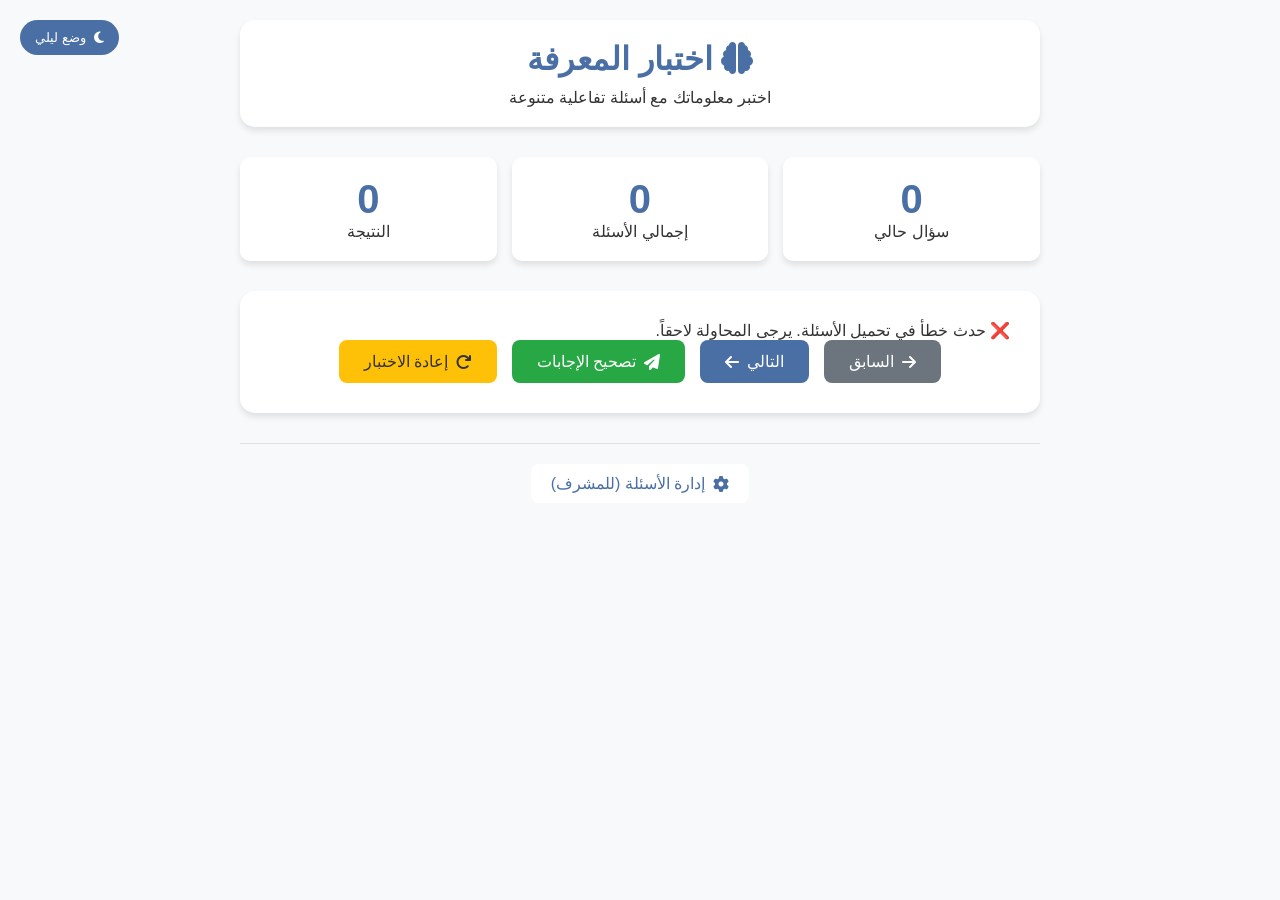
==== index.html @ ea44af19 "Add files via upload" ====
<!DOCTYPE html>
<html lang="ar" dir="rtl">
<head>
    <meta charset="UTF-8">
    <meta name="viewport" content="width=device-width, initial-scale=1.0">
    <title>أسئلة تفاعلية</title>
    <link rel="stylesheet" href="style.css">
    <link rel="stylesheet" href="https://cdnjs.cloudflare.com/ajax/libs/font-awesome/6.4.0/css/all.min.css">
</head>
<body>
    <div class="container">
        <!-- زر الوضع الليلي -->
        <div class="theme-toggle">
            <button id="themeToggle">
                <i class="fas fa-moon"></i> وضع ليلي
            </button>
        </div>

        <!-- رأس الموقع -->
        <header>
            <h1><i class="fas fa-brain"></i> اختبار المعرفة</h1>
            <p>اختبر معلوماتك مع أسئلة تفاعلية متنوعة</p>
        </header>

        <!-- إحصائيات -->
        <div class="stats">
            <div class="stat-card">
                <span id="currentQuestion">0</span>
                <p>سؤال حالي</p>
            </div>
            <div class="stat-card">
                <span id="totalQuestions">0</span>
                <p>إجمالي الأسئلة</p>
            </div>
            <div class="stat-card">
                <span id="score">0</span>
                <p>النتيجة</p>
            </div>
        </div>

        <!-- حاوية الأسئلة -->
        <div class="quiz-container">
            <div id="questionContainer">
                <!-- سيتم تحميل الأسئلة هنا -->
            </div>
            
            <!-- أزرار التحكم -->
            <div class="controls">
                <button id="prevBtn" class="btn-secondary">
                    <i class="fas fa-arrow-right"></i> السابق
                </button>
                <button id="nextBtn" class="btn-primary">
                    التالي <i class="fas fa-arrow-left"></i>
                </button>
                <button id="submitBtn" class="btn-success">
                    <i class="fas fa-paper-plane"></i> تصحيح الإجابات
                </button>
                <button id="restartBtn" class="btn-warning">
                    <i class="fas fa-redo"></i> إعادة الاختبار
                </button>
            </div>
        </div>

        <!-- النتائج -->
        <div id="results" class="results-container" style="display: none;">
            <h2><i class="fas fa-chart-line"></i> النتائج</h2>
            <div class="result-card">
                <h3 id="finalScore">0</h3>
                <p>من إجمالي <span id="totalScore">0</span> سؤال</p>
                <p id="resultMessage"></p>
            </div>
            <button id="showAnswers" class="btn-info">
                <i class="fas fa-eye"></i> عرض الإجابات الصحيحة
            </button>
        </div>

        <!-- روابط -->
        <footer>
            <a href="admin.html" class="admin-link">
                <i class="fas fa-cog"></i> إدارة الأسئلة (للمشرف)
            </a>
        </footer>
    </div>

    <script src="script.js"></script>
</body>
</html>
---- style.css ----
:root {
    /* الألوان النهارية */
    --bg-color: #f8f9fa;
    --text-color: #333;
    --card-bg: #ffffff;
    --primary-color: #4a6fa5;
    --secondary-color: #6c757d;
    --success-color: #28a745;
    --border-color: #dee2e6;
    --shadow: 0 4px 6px rgba(0, 0, 0, 0.1);
}

[data-theme="dark"] {
    /* الألوان الليلية */
    --bg-color: #1a1a2e;
    --text-color: #e6e6e6;
    --card-bg: #16213e;
    --primary-color: #0f4c75;
    --secondary-color: #3282b8;
    --success-color: #1eb2a6;
    --border-color: #2d4059;
    --shadow: 0 4px 6px rgba(0, 0, 0, 0.3);
}

* {
    margin: 0;
    padding: 0;
    box-sizing: border-box;
    font-family: 'Segoe UI', Tahoma, Geneva, Verdana, sans-serif;
}

body {
    background-color: var(--bg-color);
    color: var(--text-color);
    min-height: 100vh;
    padding: 20px;
    transition: all 0.3s ease;
}

.container {
    max-width: 800px;
    margin: 0 auto;
}

/* زر الوضع الليلي */
.theme-toggle {
    position: fixed;
    top: 20px;
    left: 20px;
}

#themeToggle {
    background: var(--primary-color);
    color: white;
    border: none;
    padding: 10px 15px;
    border-radius: 25px;
    cursor: pointer;
    display: flex;
    align-items: center;
    gap: 8px;
    transition: transform 0.3s;
}

#themeToggle:hover {
    transform: scale(1.05);
}

/* رأس الموقع */
header {
    text-align: center;
    margin-bottom: 30px;
    padding: 20px;
    background: var(--card-bg);
    border-radius: 15px;
    box-shadow: var(--shadow);
}

header h1 {
    color: var(--primary-color);
    margin-bottom: 10px;
}

/* الإحصائيات */
.stats {
    display: flex;
    justify-content: space-around;
    margin-bottom: 30px;
    gap: 15px;
}

.stat-card {
    flex: 1;
    background: var(--card-bg);
    padding: 20px;
    border-radius: 10px;
    text-align: center;
    box-shadow: var(--shadow);
}

.stat-card span {
    font-size: 2.5em;
    font-weight: bold;
    color: var(--primary-color);
    display: block;
}

/* حاوية الأسئلة */
.quiz-container {
    background: var(--card-bg);
    padding: 30px;
    border-radius: 15px;
    box-shadow: var(--shadow);
    margin-bottom: 30px;
}

.question-card {
    margin-bottom: 30px;
}

.question-card h3 {
    margin-bottom: 20px;
    color: var(--primary-color);
    font-size: 1.3em;
}

.options-container {
    display: flex;
    flex-direction: column;
    gap: 15px;
}

.option {
    background: var(--bg-color);
    padding: 15px;
    border-radius: 10px;
    cursor: pointer;
    transition: all 0.3s;
    border: 2px solid var(--border-color);
}

.option:hover {
    transform: translateX(-5px);
    border-color: var(--primary-color);
}

.option.selected {
    background: var(--primary-color);
    color: white;
    border-color: var(--primary-color);
}

.option.correct {
    background: var(--success-color);
    color: white;
}

.option.incorrect {
    background: #dc3545;
    color: white;
}

/* أزرار التحكم */
.controls {
    display: flex;
    gap: 15px;
    justify-content: center;
    flex-wrap: wrap;
}

.btn-primary, .btn-secondary, .btn-success, .btn-warning, .btn-info {
    padding: 12px 25px;
    border: none;
    border-radius: 8px;
    cursor: pointer;
    font-size: 16px;
    display: flex;
    align-items: center;
    gap: 8px;
    transition: all 0.3s;
}

.btn-primary {
    background: var(--primary-color);
    color: white;
}

.btn-secondary {
    background: var(--secondary-color);
    color: white;
}

.btn-success {
    background: var(--success-color);
    color: white;
}

.btn-warning {
    background: #ffc107;
    color: #333;
}

.btn-info {
    background: #17a2b8;
    color: white;
}

button:disabled {
    opacity: 0.5;
    cursor: not-allowed;
}

button:hover:not(:disabled) {
    transform: translateY(-2px);
    box-shadow: 0 4px 8px rgba(0,0,0,0.2);
}

/* النتائج */
.results-container {
    background: var(--card-bg);
    padding: 30px;
    border-radius: 15px;
    box-shadow: var(--shadow);
    text-align: center;
}

.result-card {
    background: var(--bg-color);
    padding: 30px;
    border-radius: 10px;
    margin: 20px 0;
}

.result-card h3 {
    font-size: 3em;
    color: var(--primary-color);
    margin-bottom: 10px;
}

/* الفوتر */
footer {
    text-align: center;
    margin-top: 30px;
    padding-top: 20px;
    border-top: 1px solid var(--border-color);
}

.admin-link {
    color: var(--primary-color);
    text-decoration: none;
    display: inline-flex;
    align-items: center;
    gap: 8px;
    padding: 10px 20px;
    background: var(--card-bg);
    border-radius: 8px;
    transition: all 0.3s;
}

.admin-link:hover {
    transform: translateY(-2px);
    box-shadow: var(--shadow);
}

/* التجاوب مع الشاشات الصغيرة */
@media (max-width: 768px) {
    .stats {
        flex-direction: column;
    }
    
    .controls {
        flex-direction: column;
    }
    
    .controls button {
        width: 100%;
        justify-content: center;
    }
}
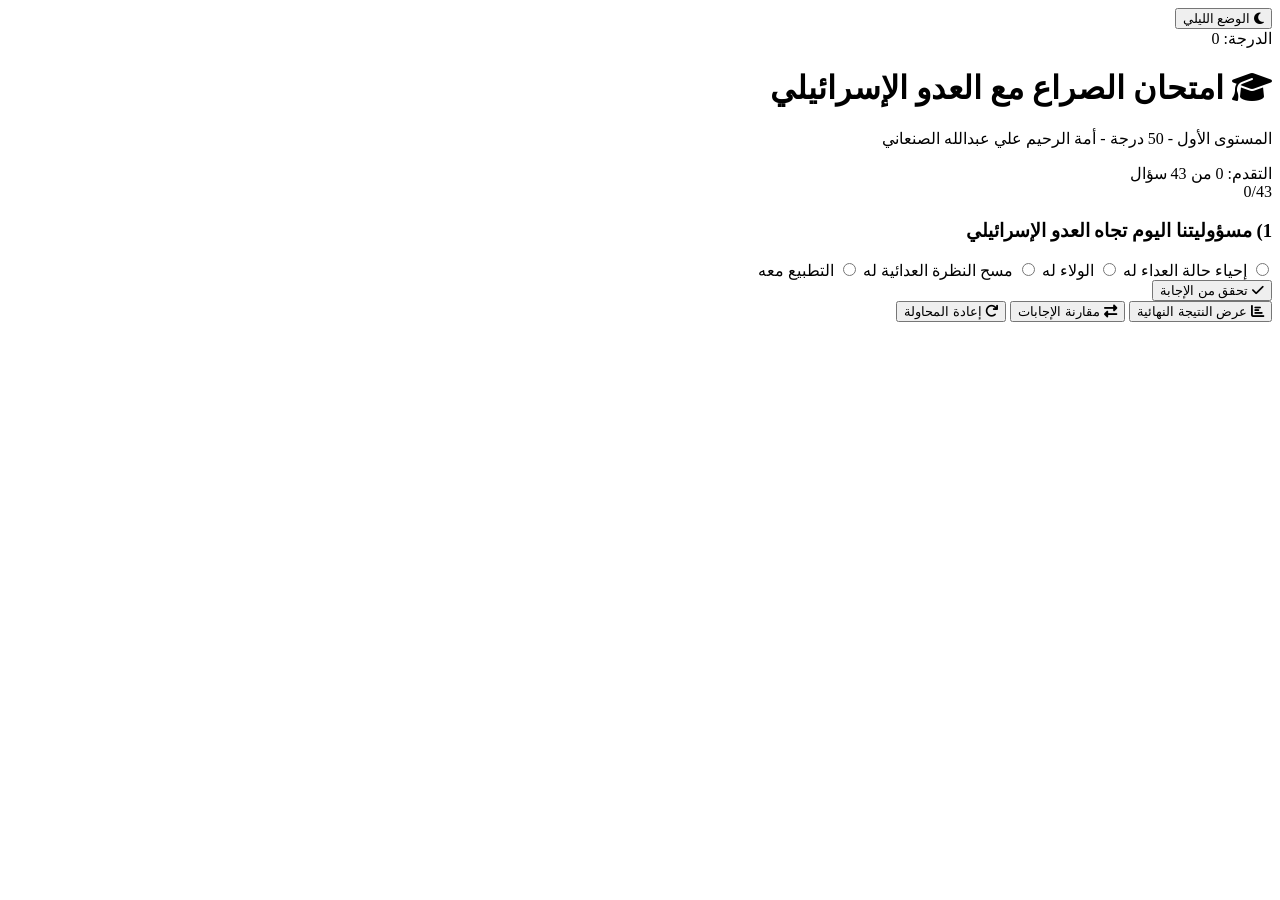
==== commit 31b75552: "Update index.html" ====
--- a/index.html
+++ b/index.html
@@ -3,85 +3,97 @@
 <head>
     <meta charset="UTF-8">
     <meta name="viewport" content="width=device-width, initial-scale=1.0">
-    <title>أسئلة تفاعلية</title>
-    <link rel="stylesheet" href="style.css">
+    <title>اختبار الصراع مع العدو الإسرائيلي</title>
+    <!-- Font Awesome للأيقونات -->
     <link rel="stylesheet" href="https://cdnjs.cloudflare.com/ajax/libs/font-awesome/6.4.0/css/all.min.css">
+    <!-- خط عربي -->
+    <link href="https://fonts.googleapis.com/css2?family=Tajawal:wght@400;500;700&display=swap" rel="stylesheet">
+    <link rel="stylesheet" href="styles.css">
 </head>
 <body>
+    <!-- شريط التحكم العلوي -->
+    <div class="header-controls">
+        <button id="darkModeToggle" class="btn">
+            <i class="fas fa-moon"></i> الوضع الليلي
+        </button>
+        
+        <div class="score-display">
+            <span>الدرجة: </span>
+            <span id="currentScore">0</span>
+        </div>
+    </div>
+
+    <!-- الحاوية الرئيسية -->
     <div class="container">
-        <!-- زر الوضع الليلي -->
-        <div class="theme-toggle">
-            <button id="themeToggle">
-                <i class="fas fa-moon"></i> وضع ليلي
-            </button>
+        <!-- العنوان الرئيسي -->
+        <div class="quiz-header">
+            <h1><i class="fas fa-graduation-cap"></i> امتحان الصراع مع العدو الإسرائيلي</h1>
+            <p class="subtitle">المستوى الأول - 50 درجة - أمة الرحيم علي عبدالله الصنعاني</p>
         </div>
 
-        <!-- رأس الموقع -->
-        <header>
-            <h1><i class="fas fa-brain"></i> اختبار المعرفة</h1>
-            <p>اختبر معلوماتك مع أسئلة تفاعلية متنوعة</p>
-        </header>
-
-        <!-- إحصائيات -->
-        <div class="stats">
-            <div class="stat-card">
-                <span id="currentQuestion">0</span>
-                <p>سؤال حالي</p>
+        <!-- شريط التقدم -->
+        <div class="progress-container">
+            <div class="progress-info">
+                <span>التقدم: <span id="answeredCount">0</span> من <span id="totalQuestions">43</span> سؤال</span>
             </div>
-            <div class="stat-card">
-                <span id="totalQuestions">0</span>
-                <p>إجمالي الأسئلة</p>
-            </div>
-            <div class="stat-card">
-                <span id="score">0</span>
-                <p>النتيجة</p>
+            <div class="progress">
+                <div class="progress-bar" style="width: 0%">0/43</div>
             </div>
         </div>
 
         <!-- حاوية الأسئلة -->
-        <div class="quiz-container">
-            <div id="questionContainer">
-                <!-- سيتم تحميل الأسئلة هنا -->
+        <div id="quizContainer">
+            <!-- سيتم إضافة الأسئلة هنا -->
+            <!-- مثال لسؤال واحد -->
+            <div class="question-card" data-question-id="1">
+                <h3>1) مسؤوليتنا اليوم تجاه العدو الإسرائيلي</h3>
+                <div class="options">
+                    <label class="option">
+                        <input type="radio" name="q1" value="1">
+                        <span class="option-text">إحياء حالة العداء له</span>
+                    </label>
+                    <label class="option">
+                        <input type="radio" name="q1" value="2">
+                        <span class="option-text">الولاء له</span>
+                    </label>
+                    <label class="option">
+                        <input type="radio" name="q1" value="3">
+                        <span class="option-text">مسح النظرة العدائية له</span>
+                    </label>
+                    <label class="option">
+                        <input type="radio" name="q1" value="4">
+                        <span class="option-text">التطبيع معه</span>
+                    </label>
+                </div>
+                <button class="btn check-btn" onclick="checkSingleAnswer(this)">
+                    <i class="fas fa-check"></i> تحقق من الإجابة
+                </button>
+                <div class="result hidden"></div>
             </div>
             
-            <!-- أزرار التحكم -->
-            <div class="controls">
-                <button id="prevBtn" class="btn-secondary">
-                    <i class="fas fa-arrow-right"></i> السابق
-                </button>
-                <button id="nextBtn" class="btn-primary">
-                    التالي <i class="fas fa-arrow-left"></i>
-                </button>
-                <button id="submitBtn" class="btn-success">
-                    <i class="fas fa-paper-plane"></i> تصحيح الإجابات
-                </button>
-                <button id="restartBtn" class="btn-warning">
-                    <i class="fas fa-redo"></i> إعادة الاختبار
-                </button>
-            </div>
+            <!-- باقي الأسئلة بنفس النمط -->
         </div>
 
-        <!-- النتائج -->
-        <div id="results" class="results-container" style="display: none;">
-            <h2><i class="fas fa-chart-line"></i> النتائج</h2>
-            <div class="result-card">
-                <h3 id="finalScore">0</h3>
-                <p>من إجمالي <span id="totalScore">0</span> سؤال</p>
-                <p id="resultMessage"></p>
-            </div>
-            <button id="showAnswers" class="btn-info">
-                <i class="fas fa-eye"></i> عرض الإجابات الصحيحة
-            </button>
-        </div>
-
-        <!-- روابط -->
-        <footer>
-            <a href="admin.html" class="admin-link">
-                <i class="fas fa-cog"></i> إدارة الأسئلة (للمشرف)
-            </a>
-        </footer>
+        <!-- حاوية المقارنة (مخفية في البداية) -->
+        <div id="comparisonContainer" class="hidden"></div>
     </div>
 
+    <!-- أزرار التحكم السفلية -->
+    <div class="buttons-container">
+        <button id="showResults" class="btn btn-success">
+            <i class="fas fa-chart-bar"></i> عرض النتيجة النهائية
+        </button>
+        
+        <button id="compareAnswers" class="btn btn-primary">
+            <i class="fas fa-exchange-alt"></i> مقارنة الإجابات
+        </button>
+        
+        <button id="restartQuiz" class="btn btn-warning">
+            <i class="fas fa-redo"></i> إعادة المحاولة
+        </button>
+    </div>
+
+    <!-- JavaScript -->
     <script src="script.js"></script>
 </body>
-</html>+            </html>
